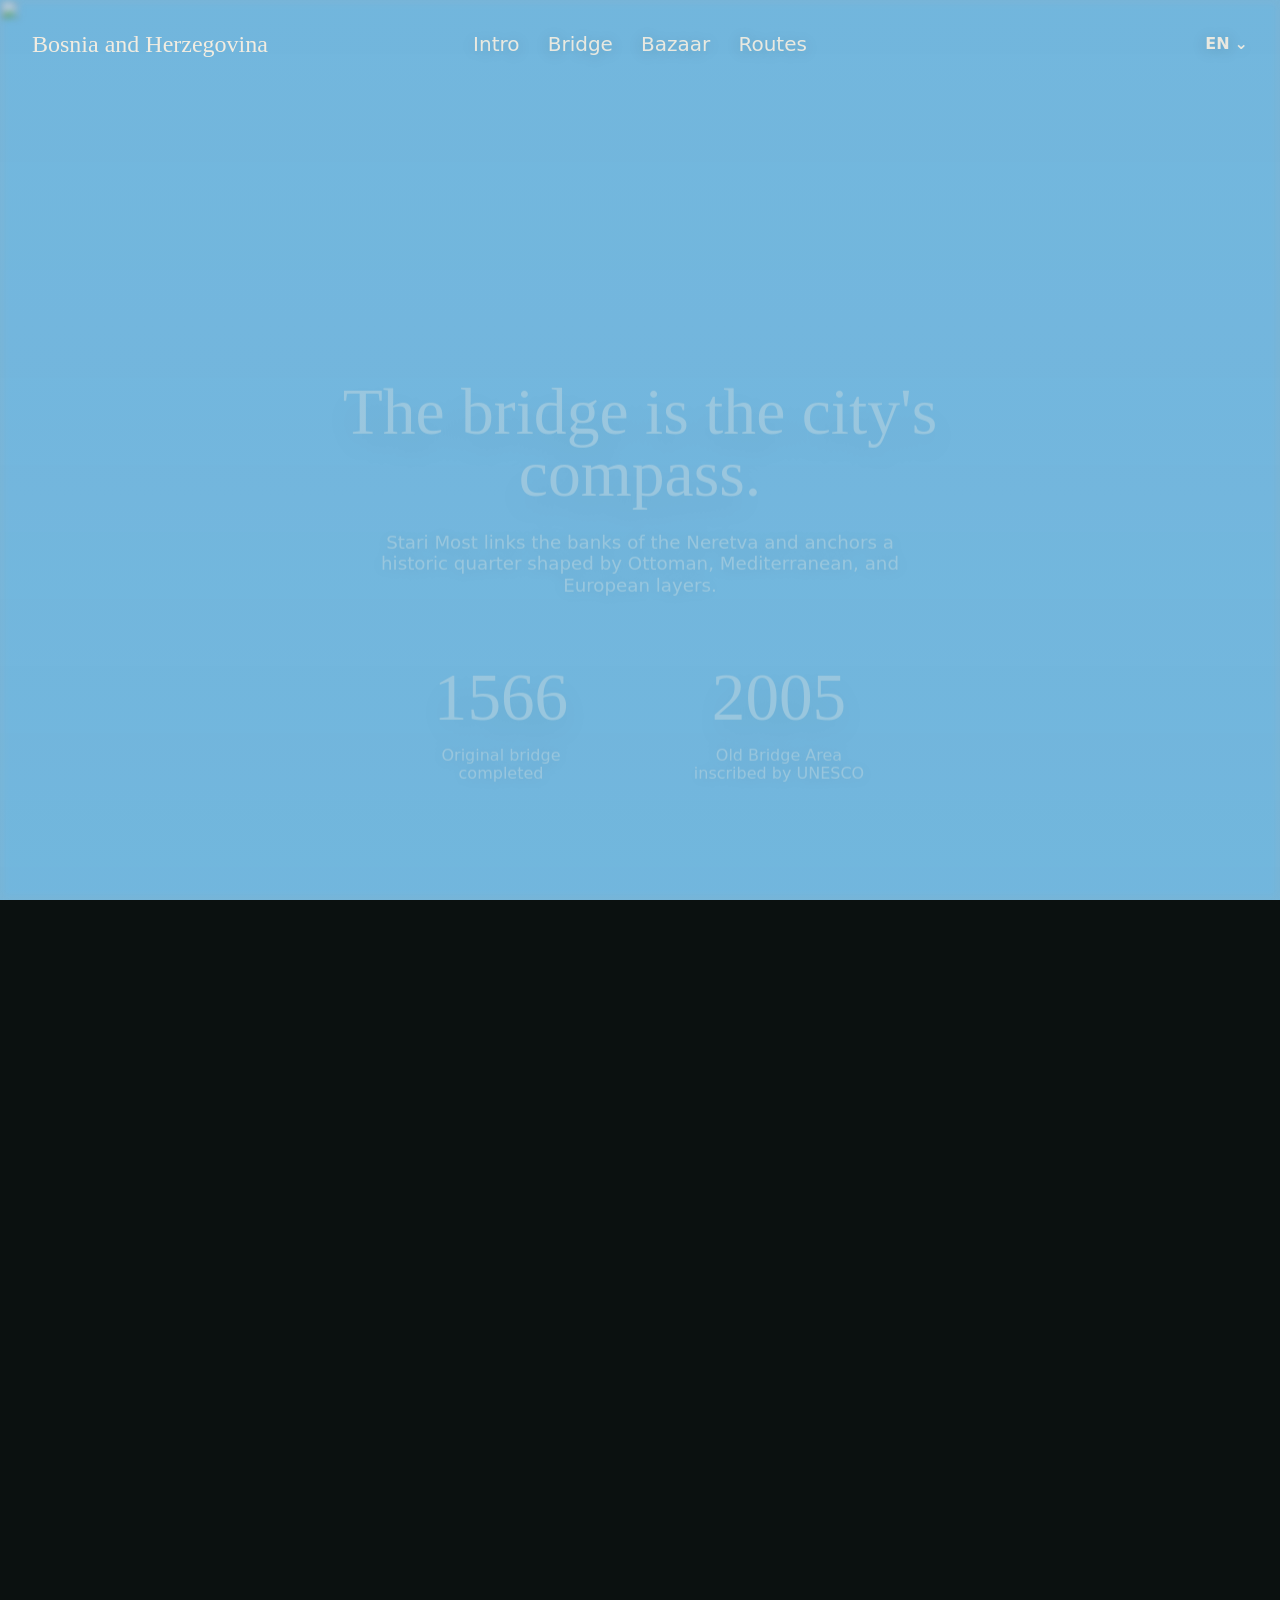
==== mostar/index.html @ b00c4135 "Add Mostar city cinematic scroll page Standalone vanilla page (index.html, styles.css, script.js) in" ====
<!DOCTYPE html>
<html lang="en">
<head>
  <meta charset="UTF-8" />
  <meta name="viewport" content="width=device-width, initial-scale=1.0" />
  <title>Mostar city</title>
  <meta name="description" content="A cinematic three-screen scroll story for Mostar city." />
  <link rel="icon" href="data:," />
  <link rel="stylesheet" href="styles.css" />
  <script src="script.js" defer></script>
</head>
<body>
  <main class="site-shell">
    <section class="cinema-scroll" id="cinema" aria-label="Mostar cinematic scroll story">
      <div class="stage">
        <div class="world">
          <img class="scene-img sky-img" src="https://motionsites.org/assets/prompt-media/ee40c389c0481c86a909.png" alt="" />

          <header class="site-header" aria-label="Primary navigation">
            <a class="site-logo" href="#cinema">Bosnia and Herzegovina</a>
            <nav class="site-nav" aria-label="Main menu">
              <a href="#cinema">Intro</a>
              <a href="#bridge">Bridge</a>
              <a href="#bazaar">Bazaar</a>
              <a href="#routes">Routes</a>
            </nav>
            <button class="language-switcher" type="button" aria-label="Change language">
              <span>EN</span>
              <span aria-hidden="true">⌄</span>
            </button>
          </header>

          <div class="back-stack">
            <img class="scene-img back-img back-four" src="https://motionsites.org/assets/prompt-media/b5ee731d6c1d435c0267.png" alt="" />

            <section class="sights-slider" aria-label="Mostar sights slider">
              <div class="sights-track">
                <article class="sight-card" tabindex="0" role="button" aria-label="Open Stari Most card">
                  <span class="sight-kicker">Old Bridge</span>
                  <img class="sight-pin" src="https://motionsites.org/assets/prompt-media/d1cfcf0685be2e1de9e1.png" alt="" />
                  <h3>Stari Most</h3>
                  <p>The stone arch over the Neretva and Mostar's main landmark.</p>
                </article>
                <article class="sight-card" tabindex="0" role="button" aria-label="Open Kujundziluk card">
                  <span class="sight-kicker">Bazaar Street</span>
                  <img class="sight-pin" src="https://motionsites.org/assets/prompt-media/03543f15ab323ac1597a.png" alt="" />
                  <h3>Kujundziluk</h3>
                  <p>Copper shops, souvenirs, and the old bazaar lane by the bridge.</p>
                </article>
                <article class="sight-card" tabindex="0" role="button" aria-label="Open Koski Mehmed Pasha Mosque card">
                  <span class="sight-kicker">Viewpoint</span>
                  <img class="sight-pin" src="https://motionsites.org/assets/prompt-media/107f150ddabe925a15d3.png" alt="" />
                  <h3>Koski Mehmed Pasha Mosque</h3>
                  <p>A classic minaret view back toward Stari Most and the river.</p>
                </article>
                <article class="sight-card" tabindex="0" role="button" aria-label="Open Kajtaz House card">
                  <span class="sight-kicker">Ottoman House</span>
                  <img class="sight-pin" src="https://motionsites.org/assets/prompt-media/d1cfcf0685be2e1de9e1.png" alt="" />
                  <h3>Kajtaz House</h3>
                  <p>A preserved residential house showing Mostar's Ottoman layers.</p>
                </article>
                <article class="sight-card" tabindex="0" role="button" aria-label="Open War Photo Exhibition card">
                  <span class="sight-kicker">Museum</span>
                  <img class="sight-pin" src="https://motionsites.org/assets/prompt-media/03543f15ab323ac1597a.png" alt="" />
                  <h3>War Photo Exhibition</h3>
                  <p>A compact, moving stop for context on the city's recent history.</p>
                </article>
              </div>
            </section>

            <img class="scene-img back-img back-bazaar" src="https://motionsites.org/assets/prompt-media/5b16d471b78820601ffb.png" alt="" />
          </div>

          <div class="sights-controls" aria-label="Slider controls">
            <button class="sight-nav sight-prev" type="button" aria-label="Previous sight">←</button>
            <button class="sight-nav sight-next" type="button" aria-label="Next sight">→</button>
          </div>

          <h1 class="hero-title">MOSTAR</h1>

          <img class="scene-img splitframe-img splitframe-left" src="https://motionsites.org/assets/prompt-media/05357f8b7c0b8994b686.png" alt="" />
          <img class="scene-img splitframe-img splitframe-right" src="https://motionsites.org/assets/prompt-media/b859e7c694aee8f86cfa.png" alt="" />
          <img class="scene-img bridge-img" src="https://motionsites.org/assets/prompt-media/9467466de651dd1691cb.png" alt="" />
          <img class="scene-img frame-two-img" src="https://motionsites.org/assets/prompt-media/1da38e873dbf652f7c7b.png" alt="" />

          <div class="shade"></div>
        </div>

        <section class="intro-copy" aria-label="Mostar overview">
          <p>A stone arch, emerald water, and a compact old city made for slow mornings, late light, and one unforgettable crossing.</p>
          <div class="hero-tags" aria-label="Mostar highlights">
            <span>Old Bridge</span>
            <span>Neretva River</span>
            <span>UNESCO old city</span>
          </div>
        </section>

        <section class="story-panel story-panel-bridge" aria-label="Old Bridge details">
          <h2>The bridge is the city's compass.</h2>
          <p>Stari Most links the banks of the Neretva and anchors a historic quarter shaped by Ottoman, Mediterranean, and European layers.</p>
          <dl class="facts">
            <div>
              <dt>1566</dt>
              <dd>Original bridge completed</dd>
            </div>
            <div>
              <dt>2005</dt>
              <dd>Old Bridge Area inscribed by UNESCO</dd>
            </div>
          </dl>
        </section>

        <section class="story-panel story-panel-bazaar" aria-label="Old town details">
          <h2>The bazaar keeps Mostar close.</h2>
          <p>Stone lanes, mosque courtyards, copper stalls, and riverside coffee stay within a short walk of Stari Most.</p>
          <button class="note-button" type="button">
            <span aria-hidden="true">↗</span>
            <span>Open old town notes</span>
          </button>
        </section>
      </div>
    </section>
  </main>
</body>
</html>
---- mostar/styles.css ----
@font-face {
  font-family: "Ogg Medium";
  src: url("https://motionsites.org/assets/prompt-media/137479d52b41772b10e7.woff2") format("woff2");
  font-weight: 500;
  font-style: normal;
  font-display: swap;
}

:root {
  --mx: 0; --my: 0;
  --back-opacity: 1; --back-x: 0px; --back-y: 0px; --back-scale: 0.76;
  --four-y: 10vh; --four-scale: 0.78;
  --bazaar-y: 20vh;
  --blur-px: 0px; --back-brightness: 1;
  --bazaar-blur-px: 0px; --bazaar-brightness: 1; --bazaar-saturation: 1;
  --shade-opacity: 1; --shade-z: 2;
  --shade-top-alpha: 0; --shade-mid-alpha: 0; --shade-bottom-alpha: 0;
  --blur-tint: 74, 181, 224;
  --title-y: 0px; --title-scale: 1; --title-opacity: 1;
  --bridge-x: -50%; --bridge-y: 0px; --bridge-bottom: 5vh;
  --bridge-width: 67.2vw; --bridge-scale: 1.02;
  --split-left-x: -50%;  --split-left-y: 0px;  --split-left-scale: 1;
  --split-right-x: -50%; --split-right-y: 0px; --split-right-scale: 1;
  --frame2-opacity: 0; --frame2-x: -50%; --frame2-y: -50%; --frame2-scale: 1.06;
  --intro-copy-y: 0px; --intro-copy-opacity: 1;
  --panel2-opacity: 0; --panel2-y: calc(-50% + 58px);
  --panel3-opacity: 0; --panel3-y: calc(-50% + 58px);
  --sights-opacity: 0; --sights-controls-opacity: 0; --sights-y: 0px;
  --sights-enter-x: 420vw; --sights-visibility: hidden;
  --sights-shift: 0px; --sights-scale: 1;
  --sights-top: clamp(112px, 19vh, 220px);
  --sights-screen-top: clamp(112px, 19vh, 220px);
  --ink: #111411; --paper: #fdf1e1; --shadow: rgba(0, 0, 0, 0.32);
  font-family: Inter, Satoshi, system-ui, -apple-system, BlinkMacSystemFont, "Segoe UI", sans-serif;
  color: var(--paper);
  background: #0b1110;
  letter-spacing: 0;
}

* { box-sizing: border-box; }
html { min-height: 100%; scroll-behavior: smooth; background: #0b1110; }
body { min-height: 100%; margin: 0; overflow-x: clip; background: #0b1110; }
button { border: 0; font: inherit; }
.site-shell { min-height: 100vh; }

/* Scroll rig */
.cinema-scroll { position: relative; height: calc(100vh + 3700px); }
.stage {
  position: sticky; top: 0; height: 100vh; min-height: 620px;
  overflow: hidden; isolation: isolate; background: #7fb4d4;
}
.world, .back-stack, .sky-img, .shade, .scene-img, .site-header,
.sights-slider, .sights-controls, .hero-title, .intro-copy, .story-panel {
  position: absolute;
}
.world { inset: 0; overflow: hidden; background: #79b7dd; }

/* Header */
.site-header {
  top: 0; left: 0; right: 0; z-index: 10;
  display: grid;
  grid-template-columns: minmax(260px, 1fr) auto minmax(260px, 1fr);
  align-items: center; gap: 32px; padding: 32px;
  color: rgba(253, 241, 225, 0.86);
  pointer-events: auto;
}
.site-logo {
  justify-self: start;
  font-family: "Ogg Medium", serif; font-size: 24px; line-height: 1; font-weight: 500;
  color: rgba(253, 241, 225, 0.92); text-decoration: none; white-space: nowrap;
}
.site-nav { display: flex; justify-content: center; align-items: center; gap: clamp(24px, 2.2vw, 44px); }
.site-nav a, .language-switcher {
  color: rgba(253, 241, 225, 0.86); font-weight: 700; line-height: 1;
  text-shadow: 0 2px 16px rgba(0, 0, 0, 0.2);
}
.site-nav a { font-size: 20px; font-weight: 400; text-decoration: none; }
.language-switcher {
  justify-self: end; display: inline-flex; align-items: center; justify-content: center;
  gap: 5px; padding: 0; background: transparent; font-size: 16px; cursor: pointer;
}
.language-switcher span { display: inline-flex; line-height: 1; }

/* Scene images */
.scene-img {
  display: block; user-select: none; -webkit-user-drag: none;
  will-change: transform, opacity, filter; pointer-events: none;
}
.sky-img {
  inset: 0; z-index: 0; width: 100%; height: 100%; object-fit: cover; transform: none;
  filter: blur(var(--blur-px)) brightness(var(--back-brightness));
}

.back-stack {
  z-index: 1; top: 0; bottom: 0; left: -3vw; right: -3vw;
  opacity: var(--back-opacity);
  transform: translate3d(var(--back-x), var(--back-y), 0) scale(var(--back-scale));
  transform-origin: 50% 100%;
  will-change: transform, filter, opacity;
}
.back-img {
  inset: 0; width: 100%; height: 100%; object-fit: cover;
  filter: blur(var(--blur-px)) brightness(var(--back-brightness));
}
.back-bazaar, .back-four {
  top: auto; bottom: 0; left: 48%; right: auto; width: 112%; height: auto; object-fit: contain;
}
.back-bazaar {
  z-index: 3; opacity: 1;
  filter: blur(var(--bazaar-blur-px)) brightness(var(--bazaar-brightness)) saturate(var(--bazaar-saturation));
  transform: translate3d(-50%, var(--bazaar-y), 0) scale(0.86);
}
.back-four {
  z-index: 1; opacity: 0.72; mix-blend-mode: screen;
  transform: translate3d(-50%, calc(var(--four-y) - 110px), 0) scale(var(--four-scale));
}

/* Sights slider */
.sights-slider {
  z-index: 2; left: 0; right: 0; top: var(--sights-top); padding: 0;
  opacity: 1;
  visibility: var(--sights-visibility);
  transform: translate3d(var(--sights-enter-x), var(--sights-y), 0) scale(var(--sights-scale));
  transform-origin: 0 0; pointer-events: auto; will-change: transform;
}
.sights-track {
  display: flex; gap: clamp(16px, 1.15vw, 24px); align-items: stretch;
  transform: translate3d(calc(var(--sights-shift) - 18vw), 0, 0);
  transition: transform 640ms cubic-bezier(0.22, 1, 0.36, 1);
  will-change: transform;
}
.sights-track.is-jumping { transition: none; }

.sight-card {
  position: relative; flex: 0 0 clamp(360px, 19.4vw, 430px); height: 220px; padding: 24px;
  overflow: hidden; border: 1px solid rgba(253, 241, 225, 0.42); border-radius: 24px;
  color: #000; background: #fdf1e1; box-shadow: 0 18px 52px rgba(2, 47, 64, 0.12);
  backdrop-filter: none; cursor: pointer; pointer-events: auto; user-select: none;
}
.sight-card::before, .sight-card::after { content: none; }
.sight-card .sight-kicker, .sight-card h3, .sight-card p { text-shadow: none; position: relative; z-index: 1; }
.sight-card:focus-visible, .sight-card.is-active { outline: none; }
.sight-kicker {
  display: block; margin-bottom: 56px; color: #000; font-size: 12px; font-weight: 500;
  line-height: 1.05; text-transform: uppercase;
}
.sight-pin {
  position: absolute; top: 24px; right: 24px; width: 67.2px; height: 67.2px; pointer-events: none;
}
.sight-card h3 {
  position: absolute; left: 24px; right: 24px;
  bottom: calc(24px + (16px * 1.16 * 2) + 12px); max-width: calc(100% - 76px);
  margin: 0; color: #000; font-size: 24px; font-weight: 800; line-height: 0.95;
  overflow: hidden; text-overflow: ellipsis; white-space: nowrap;
}
.sight-card p {
  position: absolute; left: 24px; right: 24px; bottom: 24px; max-width: 100%;
  margin: 12px 0 0; color: #000; font-size: 16px; font-weight: 400; line-height: 1.16;
  display: -webkit-box; max-height: calc(2em * 1.16); overflow: hidden;
  -webkit-box-orient: vertical; -webkit-line-clamp: 2;
}

.sights-controls {
  z-index: 5; left: 48px; right: auto;
  top: calc(var(--sights-screen-top) + 220px + 16px);
  display: flex; justify-content: flex-start; gap: 14px;
  opacity: var(--sights-controls-opacity);
  transform: translate3d(0, var(--sights-y), 0);
  pointer-events: none; will-change: transform, opacity;
}
.sights-controls.is-ready { pointer-events: auto; }
.sight-nav {
  width: 54px; height: 54px; display: inline-flex; align-items: center; justify-content: center;
  border-radius: 999px; color: #111411; background: rgba(253, 241, 225, 0.94);
  box-shadow: 0 18px 36px rgba(0, 0, 0, 0.2); cursor: pointer;
}

/* Title */
.hero-title {
  z-index: 3; left: 50%; top: clamp(122px, 19vh, 205px); width: min(94vw, 1780px); margin: 0;
  color: #fdf1e1; font-family: "Ogg Medium", serif; font-size: 14rem; font-weight: 500;
  line-height: 0.78; text-align: center; text-shadow: none;
  transform: translate3d(-50%, var(--title-y), 0) scale(var(--title-scale));
  opacity: var(--title-opacity); will-change: transform, opacity;
}

/* Foreground layers */
.bridge-img {
  z-index: 4; left: 50%; bottom: var(--bridge-bottom);
  width: min(var(--bridge-width), 2140px); height: auto;
  transform: translate3d(var(--bridge-x), var(--bridge-y), 0) scale(var(--bridge-scale));
  transform-origin: 50% 48%;
}
.splitframe-img {
  z-index: 6; left: 50%; bottom: -2vh; width: min(118vw, 2240px); height: auto; pointer-events: none;
}
.splitframe-left {
  transform: translate3d(var(--split-left-x), var(--split-left-y), 0) scale(var(--split-left-scale));
  transform-origin: 21% 52%;
}
.splitframe-right {
  transform: translate3d(var(--split-right-x), var(--split-right-y), 0) scale(var(--split-right-scale));
  transform-origin: 79% 52%;
}
.frame-two-img {
  z-index: 5; filter: none !important; backdrop-filter: none;
  left: 50%; top: 50%; width: min(122vw, 2160px); height: auto;
  opacity: var(--frame2-opacity);
  transform: translate3d(var(--frame2-x), var(--frame2-y), 0) scale(var(--frame2-scale));
  transform-origin: 50% 48%;
}

.shade {
  inset: 0; z-index: var(--shade-z); pointer-events: none; opacity: var(--shade-opacity);
  background: linear-gradient(180deg,
    rgba(var(--blur-tint), var(--shade-top-alpha)) 0%,
    rgba(var(--blur-tint), var(--shade-mid-alpha)) 48%,
    rgba(var(--blur-tint), var(--shade-bottom-alpha)) 100%);
}

/* Intro copy */
.intro-copy {
  z-index: 9; left: 50%; bottom: clamp(56px, 28vh, 400px);
  width: min(560px, calc(100vw - 40px)); text-align: center;
  transform: translate3d(-50%, var(--intro-copy-y), 0);
  opacity: var(--intro-copy-opacity); will-change: transform, opacity;
}
.intro-copy p {
  margin: 0 auto; max-width: 560px; color: #fdf1e1; font-size: 1.18rem; font-weight: 500;
  line-height: 1.18; text-shadow: 0 2px 18px rgba(0, 0, 0, 0.42);
}
.hero-tags { display: flex; flex-wrap: wrap; justify-content: center; gap: 10px; margin-top: 26px; }
.hero-tags span {
  min-height: 42px; display: inline-flex; align-items: center; justify-content: center;
  padding: 0 25px; color: var(--ink); border-radius: 999px; background: #fdf1e1;
  font-size: 0.98rem; font-weight: 500; box-shadow: 0 12px 30px rgba(0, 0, 0, 0.18);
}

/* Story panels */
.story-panel {
  z-index: 10; left: 50%; top: 45%; width: min(760px, calc(100vw - 42px)); text-align: center;
  pointer-events: none; transform: translate3d(-50%, -50%, 0); will-change: transform, opacity;
}
.story-panel h2 {
  margin: 0; color: #fdf1e1; font-family: "Ogg Medium", serif; font-size: 4.75rem;
  font-weight: 500; line-height: 0.95; text-shadow: 0 16px 38px var(--shadow);
}
.story-panel p {
  width: min(520px, 100%); margin: 26px auto 0; color: #fdf1e1; font-size: 1.14rem;
  font-weight: 500; line-height: 1.18; text-shadow: 0 2px 18px rgba(0, 0, 0, 0.42);
}
.story-panel-bridge {
  top: 60%; opacity: var(--panel2-opacity); transform: translate3d(-50%, var(--panel2-y), 0);
}
.story-panel-bazaar {
  top: 29%; opacity: var(--panel3-opacity); transform: translate3d(-50%, var(--panel3-y), 0);
}
.facts {
  display: grid; grid-template-columns: repeat(2, minmax(0, 1fr)); gap: 86px;
  width: min(470px, 100%); margin: 72px auto 0;
}
.facts dt {
  color: #fdf1e1; font-family: "Ogg Medium", serif; font-size: 4.2rem; font-weight: 500;
  line-height: 0.9; text-shadow: 0 14px 34px var(--shadow);
}
.facts dd {
  margin: 18px 0 0; color: #fdf1e1; font-size: 1rem; font-weight: 500; line-height: 1.14;
  text-shadow: 0 2px 18px rgba(0, 0, 0, 0.42);
}
.note-button {
  min-height: 50px; margin-top: 28px; display: inline-flex; align-items: center;
  justify-content: center; gap: 12px; padding: 0 28px; border-radius: 999px;
  color: var(--ink); background: #fdf1e1; box-shadow: 0 16px 34px rgba(0, 0, 0, 0.18);
  pointer-events: auto; cursor: pointer;
}
.note-button span:first-child { font-size: 1.25rem; line-height: 1; }

@media (max-width: 1500px) {
  .hero-title { font-size: 11rem; }
  .story-panel h2 { font-size: 4.1rem; }
}

@media (max-width: 1100px) {
  .hero-title { top: 15vh; font-size: 7.5rem; }
  .bridge-img { width: 138vw; }
  .frame-two-img { width: 132vw; }
  .story-panel h2 { font-size: 3.2rem; }
  .facts { gap: 34px; margin-top: 44px; }
  .facts dt { font-size: 3.2rem; }
  .sight-card { flex-basis: clamp(320px, 40vw, 390px); min-height: 178px; }
}

@media (max-width: 640px) {
  .stage { min-height: 640px; }
  .site-header { grid-template-columns: 1fr auto; gap: 18px; padding: 24px; }
  .site-nav { grid-column: 1 / -1; grid-row: 2; justify-content: flex-start;
              gap: 18px; overflow-x: auto; scrollbar-width: none; }
  .site-nav::-webkit-scrollbar { display: none; }
  .hero-title { top: 16vh; font-size: 4.5rem; }
  .bridge-img { bottom: 2vh; width: 190vw; }
  .frame-two-img { width: 176vw; }
  .intro-copy { bottom: 42px; }
  .intro-copy p, .story-panel p { font-size: 1rem; }
  .hero-tags { gap: 8px; }
  .hero-tags span { min-height: 38px; padding: 0 16px; font-size: 0.88rem; }
  .story-panel { top: 42%; }
  .story-panel-bazaar { top: 26%; }
  .story-panel h2 { font-size: 2.45rem; }
  .facts { gap: 18px; margin-top: 34px; }
  .facts dt { font-size: 2.5rem; }
  .sights-slider { padding: 0; }
  .sights-track { gap: 12px; transform: translate3d(calc(var(--sights-shift) - 18vw), 0, 0); }
  .sight-card { flex-basis: min(82vw, 330px); height: 220px; padding: 24px; border-radius: 24px; }
  .sights-controls { top: calc(var(--sights-screen-top) + 236px); }
  .sight-card h3 { max-width: 78%; }
  .sight-card p { max-width: 100%; margin-top: 10px; }
  .sight-kicker { margin-bottom: 56px; }
  .sight-pin { top: 24px; right: 24px; width: 57.6px; height: 57.6px; }
}

@media (prefers-reduced-motion: reduce) {
  html { scroll-behavior: auto; }
  .scene-img, .back-stack, .hero-title, .intro-copy,
  .story-panel, .sights-track, .sights-slider { transition: none; }
}
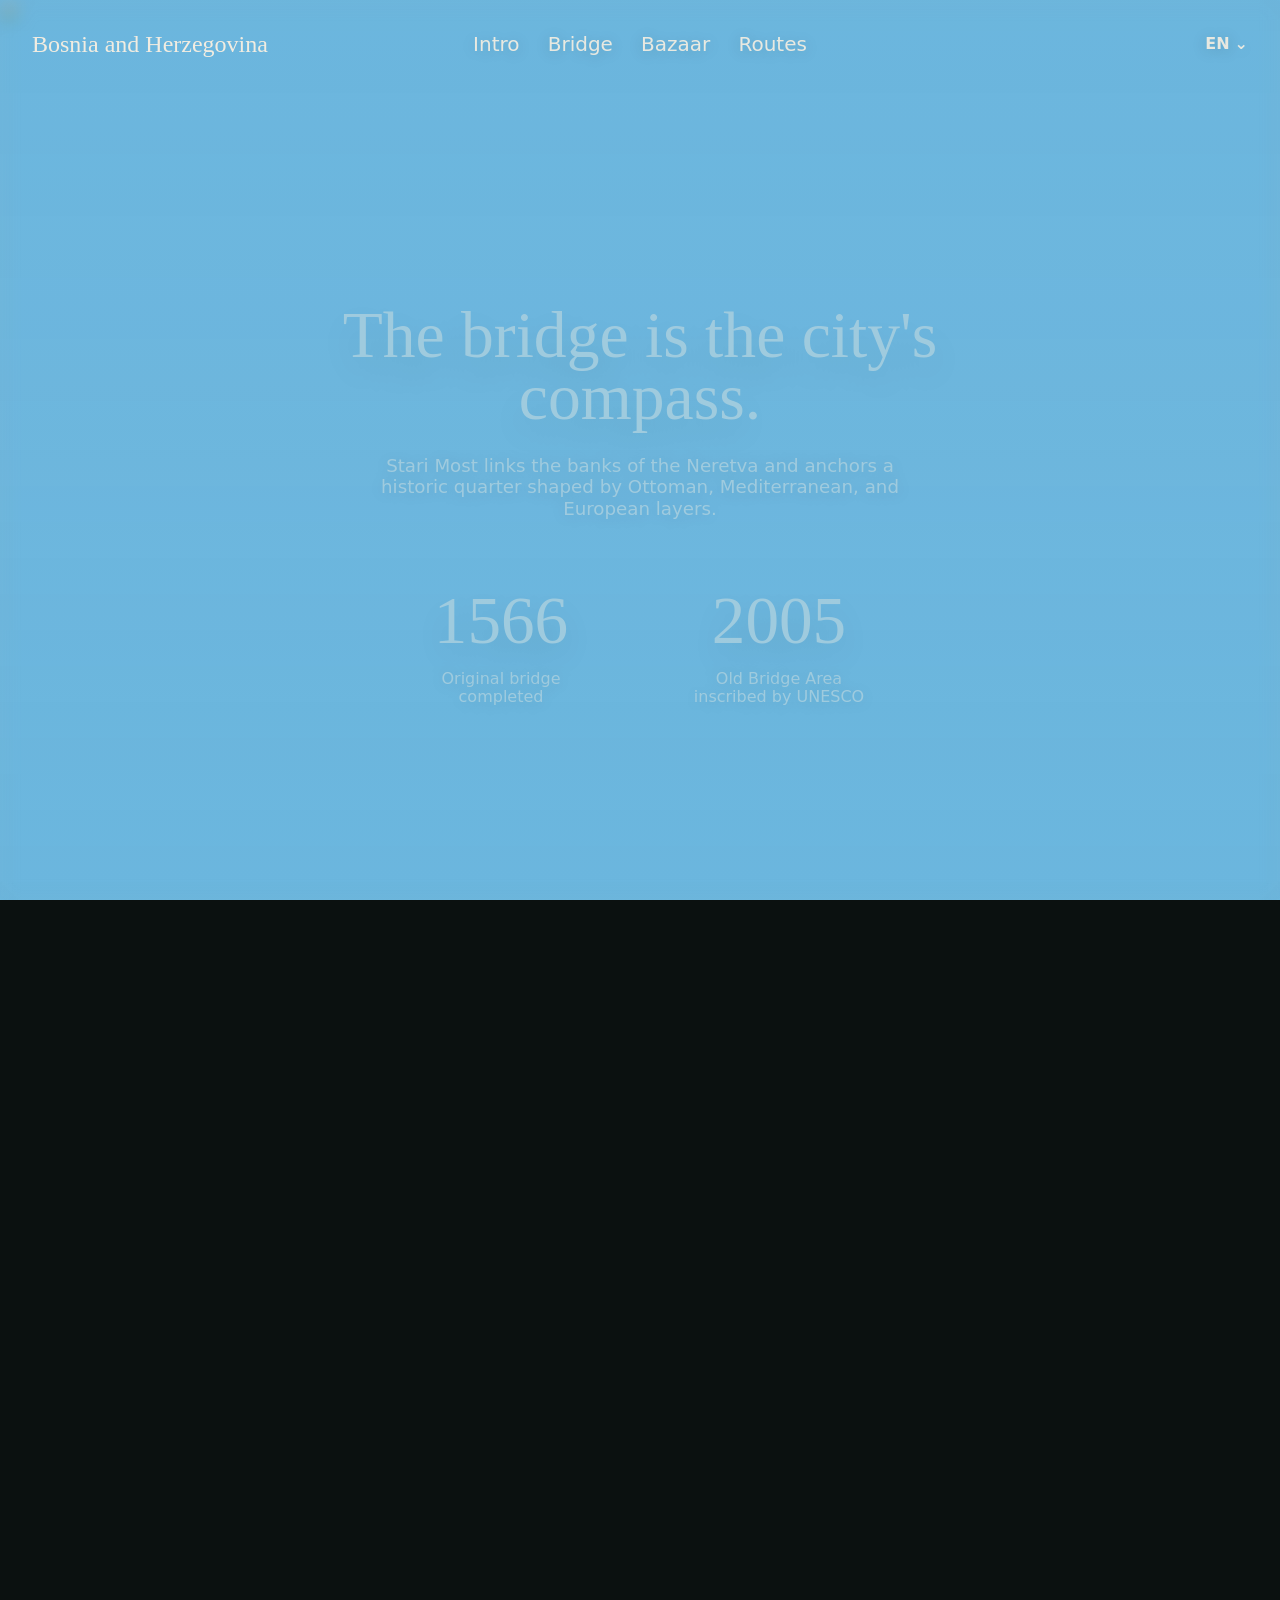
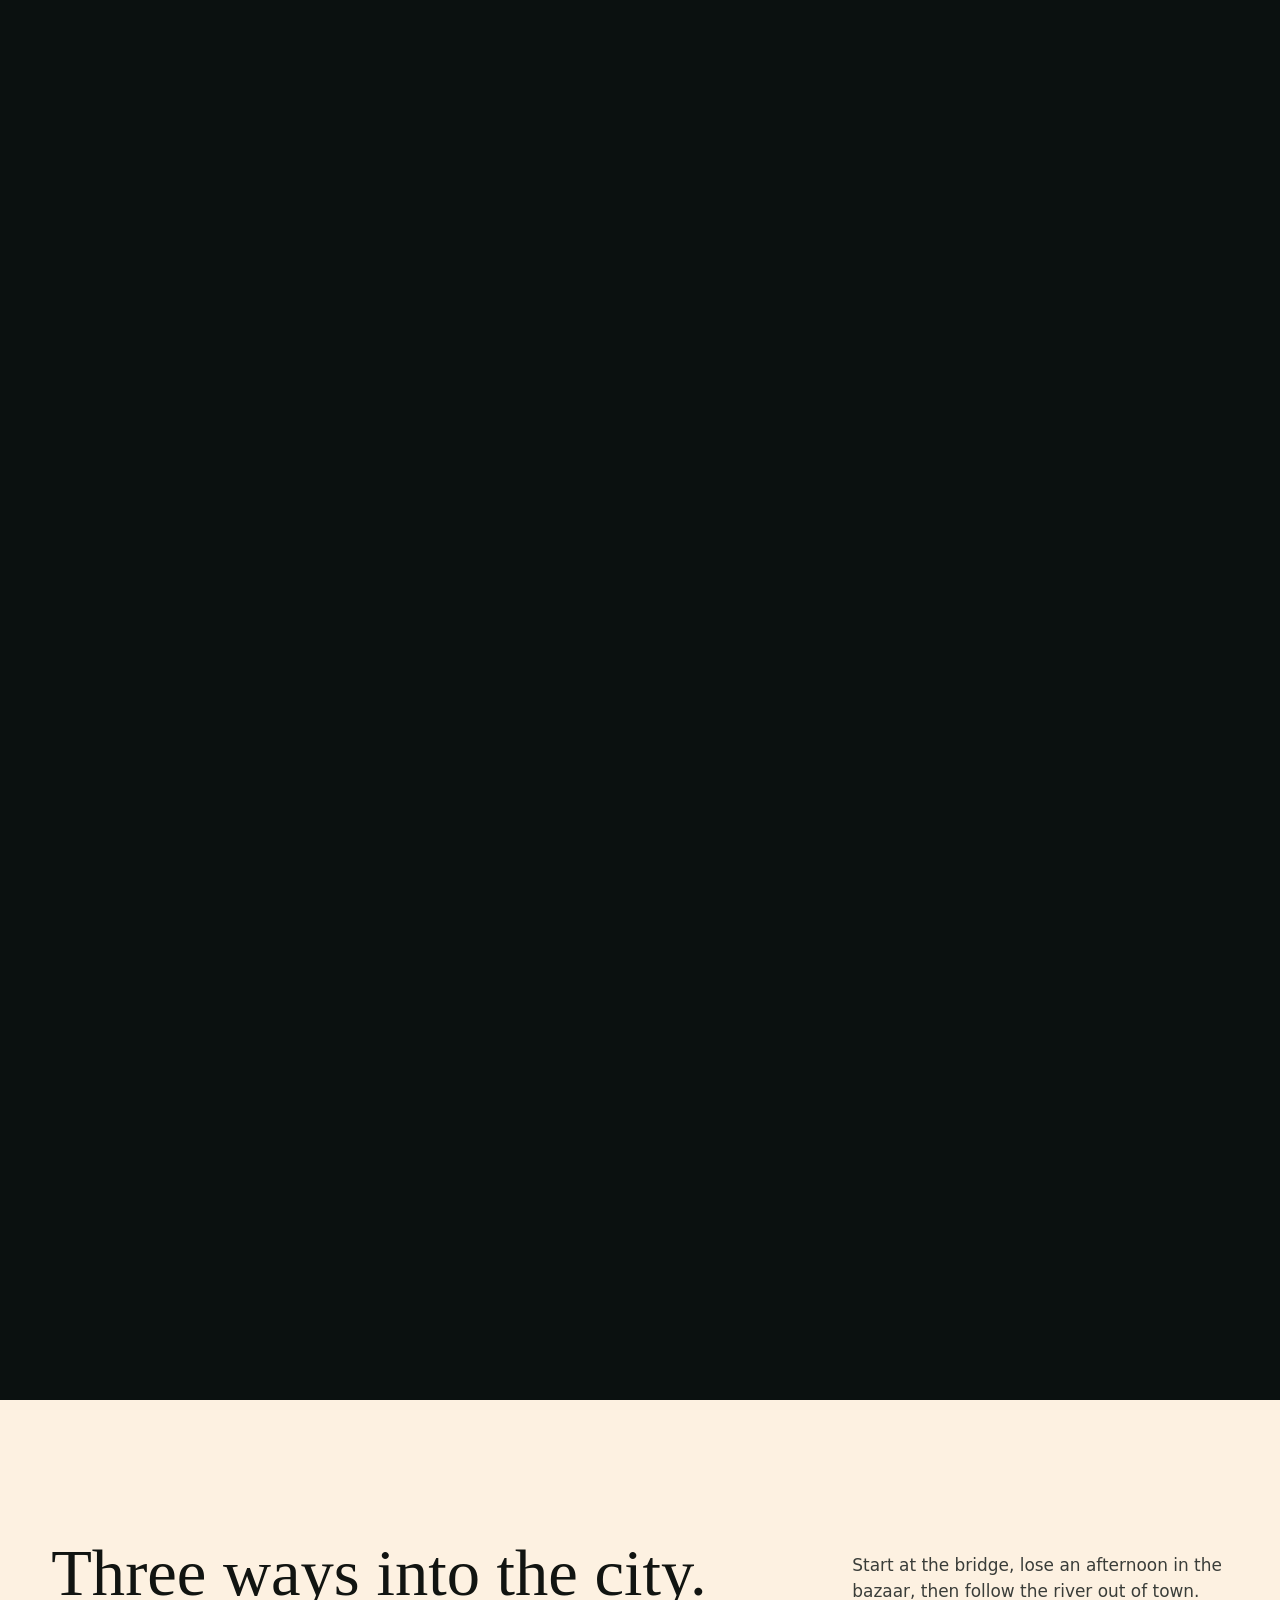
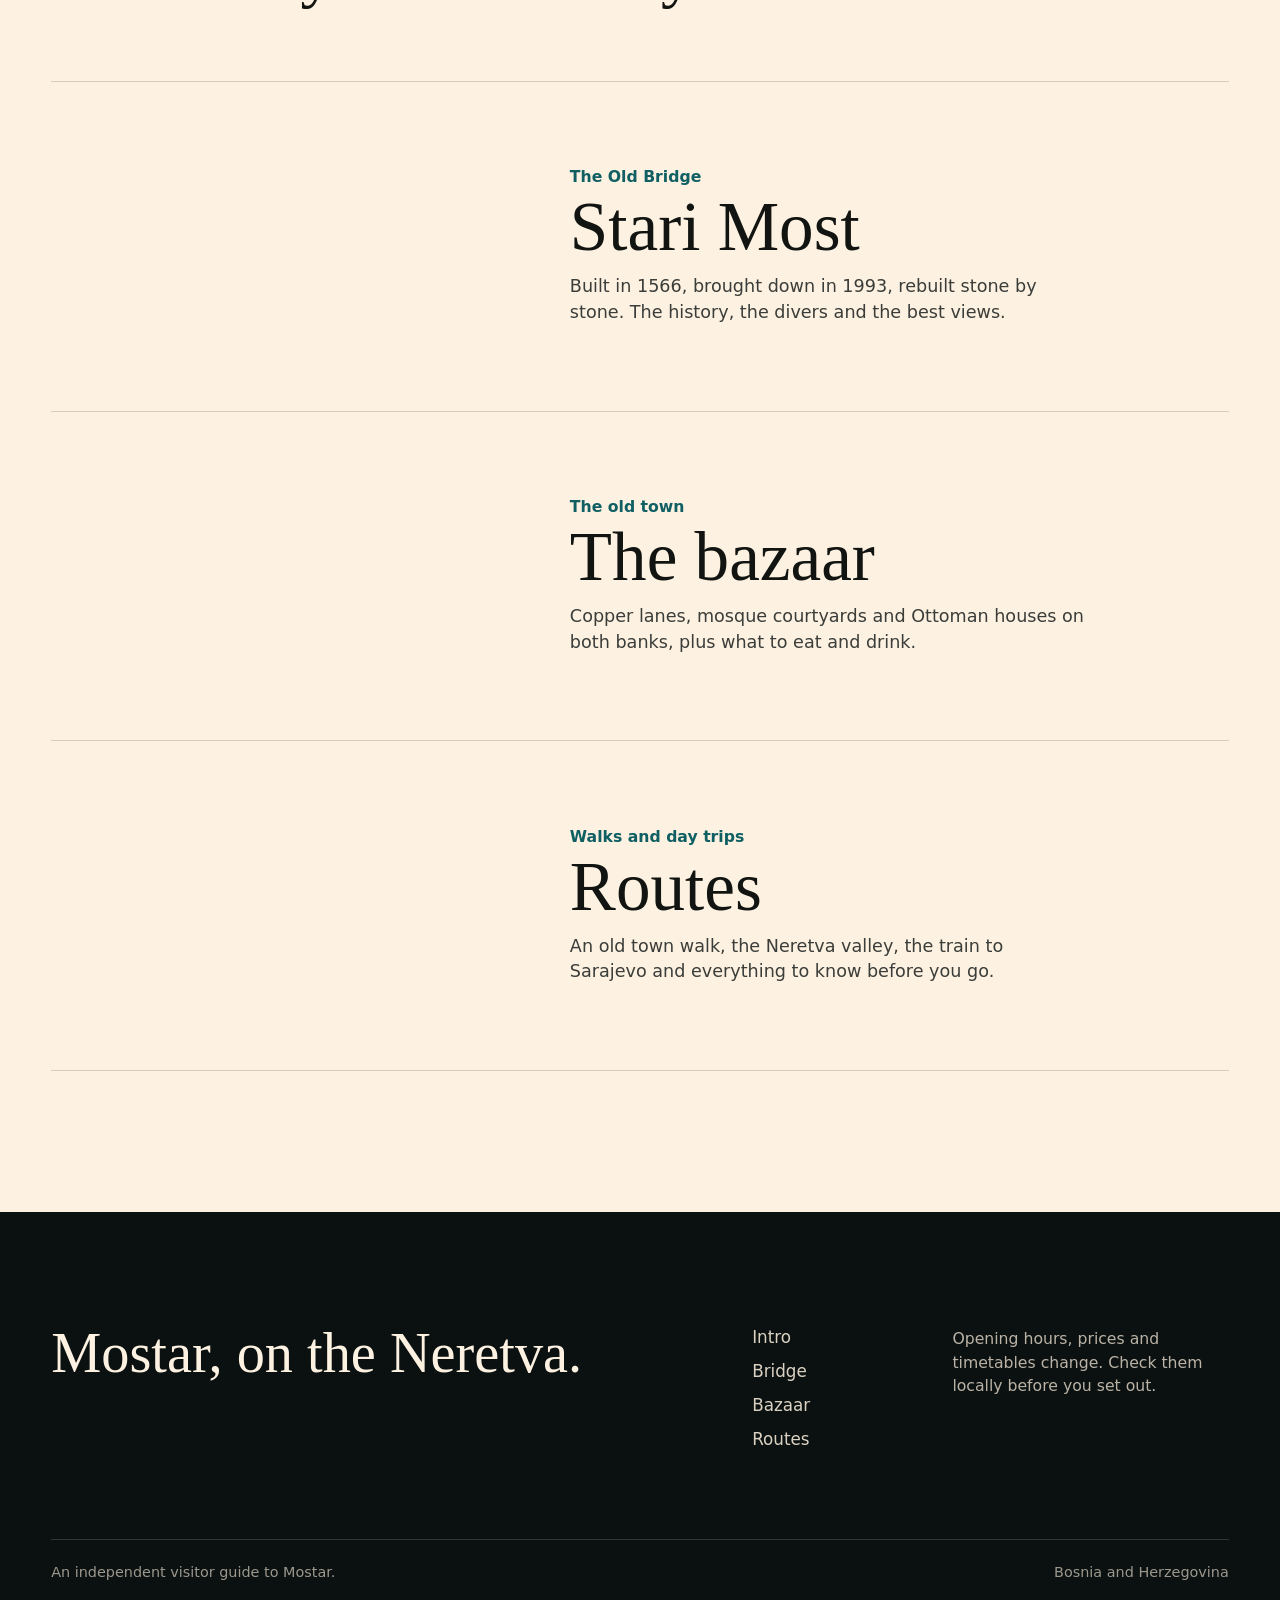
==== commit 88c3df8f: "Turn the Mostar landing page into a four-page guide Adds Bridge, Bazaar and Routes pages that share " ====
--- a/mostar/index.html
+++ b/mostar/index.html
@@ -7,7 +7,9 @@
   <meta name="description" content="A cinematic three-screen scroll story for Mostar city." />
   <link rel="icon" href="data:," />
   <link rel="stylesheet" href="styles.css" />
+  <link rel="stylesheet" href="site.css" />
   <script src="script.js" defer></script>
+  <script src="site.js" defer></script>
 </head>
 <body>
   <main class="site-shell">
@@ -20,14 +22,18 @@
             <a class="site-logo" href="#cinema">Bosnia and Herzegovina</a>
             <nav class="site-nav" aria-label="Main menu">
               <a href="#cinema">Intro</a>
-              <a href="#bridge">Bridge</a>
-              <a href="#bazaar">Bazaar</a>
-              <a href="#routes">Routes</a>
+              <a href="bridge.html">Bridge</a>
+              <a href="bazaar.html">Bazaar</a>
+              <a href="routes.html">Routes</a>
             </nav>
-            <button class="language-switcher" type="button" aria-label="Change language">
+            <button class="language-switcher" type="button" aria-label="Change language" aria-expanded="false" aria-controls="lang-menu">
               <span>EN</span>
               <span aria-hidden="true">⌄</span>
             </button>
+            <div class="lang-menu" id="lang-menu" hidden>
+              <p class="lang-current"><span>English</span><span aria-hidden="true">✓</span></p>
+              <p class="lang-note">This guide is only available in English for now.</p>
+            </div>
           </header>
 
           <div class="back-stack">
@@ -35,31 +41,31 @@
 
             <section class="sights-slider" aria-label="Mostar sights slider">
               <div class="sights-track">
-                <article class="sight-card" tabindex="0" role="button" aria-label="Open Stari Most card">
+                <article class="sight-card" tabindex="0" role="button" aria-label="Open Stari Most card" data-href="bridge.html">
                   <span class="sight-kicker">Old Bridge</span>
                   <img class="sight-pin" src="https://motionsites.org/assets/prompt-media/d1cfcf0685be2e1de9e1.png" alt="" />
                   <h3>Stari Most</h3>
                   <p>The stone arch over the Neretva and Mostar's main landmark.</p>
                 </article>
-                <article class="sight-card" tabindex="0" role="button" aria-label="Open Kujundziluk card">
+                <article class="sight-card" tabindex="0" role="button" aria-label="Open Kujundziluk card" data-href="bazaar.html#kujundziluk">
                   <span class="sight-kicker">Bazaar Street</span>
                   <img class="sight-pin" src="https://motionsites.org/assets/prompt-media/03543f15ab323ac1597a.png" alt="" />
                   <h3>Kujundziluk</h3>
                   <p>Copper shops, souvenirs, and the old bazaar lane by the bridge.</p>
                 </article>
-                <article class="sight-card" tabindex="0" role="button" aria-label="Open Koski Mehmed Pasha Mosque card">
+                <article class="sight-card" tabindex="0" role="button" aria-label="Open Koski Mehmed Pasha Mosque card" data-href="bazaar.html#koski">
                   <span class="sight-kicker">Viewpoint</span>
                   <img class="sight-pin" src="https://motionsites.org/assets/prompt-media/107f150ddabe925a15d3.png" alt="" />
                   <h3>Koski Mehmed Pasha Mosque</h3>
                   <p>A classic minaret view back toward Stari Most and the river.</p>
                 </article>
-                <article class="sight-card" tabindex="0" role="button" aria-label="Open Kajtaz House card">
+                <article class="sight-card" tabindex="0" role="button" aria-label="Open Kajtaz House card" data-href="bazaar.html#kajtaz">
                   <span class="sight-kicker">Ottoman House</span>
                   <img class="sight-pin" src="https://motionsites.org/assets/prompt-media/d1cfcf0685be2e1de9e1.png" alt="" />
                   <h3>Kajtaz House</h3>
                   <p>A preserved residential house showing Mostar's Ottoman layers.</p>
                 </article>
-                <article class="sight-card" tabindex="0" role="button" aria-label="Open War Photo Exhibition card">
+                <article class="sight-card" tabindex="0" role="button" aria-label="Open War Photo Exhibition card" data-href="bazaar.html#war-photo">
                   <span class="sight-kicker">Museum</span>
                   <img class="sight-pin" src="https://motionsites.org/assets/prompt-media/03543f15ab323ac1597a.png" alt="" />
                   <h3>War Photo Exhibition</h3>
@@ -113,13 +119,73 @@
         <section class="story-panel story-panel-bazaar" aria-label="Old town details">
           <h2>The bazaar keeps Mostar close.</h2>
           <p>Stone lanes, mosque courtyards, copper stalls, and riverside coffee stay within a short walk of Stari Most.</p>
-          <button class="note-button" type="button">
+          <a class="note-button" href="bazaar.html#notes">
             <span aria-hidden="true">↗</span>
             <span>Open old town notes</span>
-          </button>
+          </a>
         </section>
       </div>
     </section>
+
+    <section class="home-next" aria-labelledby="home-next-title">
+      <div class="wrap">
+        <div class="section-head">
+          <h2 class="section-title" id="home-next-title">Three ways into the city.</h2>
+          <p>Start at the bridge, lose an afternoon in the bazaar, then follow the river out of town.</p>
+        </div>
+        <ul class="paths">
+          <li>
+            <a class="path-row" href="bridge.html">
+              <span class="path-media"><img class="pm-bridge" src="https://motionsites.org/assets/prompt-media/9467466de651dd1691cb.png" alt="" /></span>
+              <span class="path-text">
+                <span class="path-kicker">The Old Bridge</span>
+                <span class="path-title">Stari Most</span>
+                <span class="path-line">Built in 1566, brought down in 1993, rebuilt stone by stone. The history, the divers and the best views.</span>
+              </span>
+            </a>
+          </li>
+          <li>
+            <a class="path-row" href="bazaar.html">
+              <span class="path-media"><img src="https://motionsites.org/assets/prompt-media/5b16d471b78820601ffb.png" alt="" /></span>
+              <span class="path-text">
+                <span class="path-kicker">The old town</span>
+                <span class="path-title">The bazaar</span>
+                <span class="path-line">Copper lanes, mosque courtyards and Ottoman houses on both banks, plus what to eat and drink.</span>
+              </span>
+            </a>
+          </li>
+          <li>
+            <a class="path-row" href="routes.html">
+              <span class="path-media"><img src="https://motionsites.org/assets/prompt-media/b5ee731d6c1d435c0267.png" alt="" /></span>
+              <span class="path-text">
+                <span class="path-kicker">Walks and day trips</span>
+                <span class="path-title">Routes</span>
+                <span class="path-line">An old town walk, the Neretva valley, the train to Sarajevo and everything to know before you go.</span>
+              </span>
+            </a>
+          </li>
+        </ul>
+      </div>
+    </section>
   </main>
+
+  <footer class="site-footer">
+    <div class="wrap">
+      <div class="footer-grid">
+        <p class="footer-title">Mostar, on the Neretva.</p>
+        <nav class="footer-nav" aria-label="Footer">
+          <a href="index.html">Intro</a>
+          <a href="bridge.html">Bridge</a>
+          <a href="bazaar.html">Bazaar</a>
+          <a href="routes.html">Routes</a>
+        </nav>
+        <p class="footer-note">Opening hours, prices and timetables change. Check them locally before you set out.</p>
+      </div>
+      <div class="footer-base">
+        <p>An independent visitor guide to Mostar.</p>
+        <p>Bosnia and Herzegovina</p>
+      </div>
+    </div>
+  </footer>
 </body>
 </html>
--- a/mostar/styles.css
+++ b/mostar/styles.css
@@ -271,7 +271,7 @@
   min-height: 50px; margin-top: 28px; display: inline-flex; align-items: center;
   justify-content: center; gap: 12px; padding: 0 28px; border-radius: 999px;
   color: var(--ink); background: #fdf1e1; box-shadow: 0 16px 34px rgba(0, 0, 0, 0.18);
-  pointer-events: auto; cursor: pointer;
+  pointer-events: auto; cursor: pointer; text-decoration: none;
 }
 .note-button span:first-child { font-size: 1.25rem; line-height: 1; }
 
--- a/mostar/site.css
+++ b/mostar/site.css
@@ -0,0 +1,409 @@
+/* Shared styles for every page of the Mostar guide.
+   The home page's cinematic stage lives in styles.css; this file adds the
+   inner pages, the footer, the language menu and the home page epilogue. */
+
+@font-face {
+  font-family: "Ogg Medium";
+  src: url("https://motionsites.org/assets/prompt-media/137479d52b41772b10e7.woff2") format("woff2");
+  font-weight: 500;
+  font-style: normal;
+  font-display: swap;
+}
+
+:root {
+  --ink: #111411;
+  --ink-soft: #3a3d39;
+  --paper: #fdf1e1;
+  --stone: #efe1c9;
+  --river: #0d3236;
+  --teal: #0f5f63;
+  --rule: rgba(17, 20, 17, 0.16);
+  --display: "Ogg Medium", Georgia, serif;
+  --gutter: clamp(20px, 4vw, 64px);
+}
+
+.page {
+  margin: 0;
+  min-height: 100%;
+  overflow-x: clip;
+  color: var(--ink);
+  background: var(--paper);
+  font-family: Inter, Satoshi, system-ui, -apple-system, BlinkMacSystemFont, "Segoe UI", sans-serif;
+  letter-spacing: 0;
+}
+.page *, .home-next *, .site-footer * { box-sizing: border-box; }
+
+a:focus-visible, button:focus-visible, [role="link"]:focus-visible {
+  outline: 2px solid currentColor;
+  outline-offset: 4px;
+  border-radius: 6px;
+}
+
+.wrap { width: min(1240px, calc(100vw - var(--gutter) * 2)); margin: 0 auto; }
+
+/* ---------- Header on inner pages (same look as the home header) ---------- */
+.page-header {
+  position: absolute; top: 0; left: 0; right: 0; z-index: 20;
+  display: grid;
+  grid-template-columns: minmax(260px, 1fr) auto minmax(260px, 1fr);
+  align-items: center; gap: 32px; padding: 32px;
+  color: rgba(253, 241, 225, 0.86);
+}
+.page-header .site-logo {
+  justify-self: start; font-family: var(--display); font-size: 24px; line-height: 1; font-weight: 500;
+  color: rgba(253, 241, 225, 0.92); text-decoration: none; white-space: nowrap;
+}
+.page-header .site-nav { display: flex; justify-content: center; align-items: center; gap: clamp(24px, 2.2vw, 44px); }
+.page-header .site-nav a, .page-header .language-switcher {
+  color: rgba(253, 241, 225, 0.86); line-height: 1; text-shadow: 0 2px 16px rgba(0, 0, 0, 0.2);
+}
+.page-header .site-nav a { font-size: 20px; font-weight: 400; text-decoration: none; }
+.page-header .language-switcher {
+  justify-self: end; display: inline-flex; align-items: center; justify-content: center; gap: 5px;
+  padding: 0; border: 0; background: transparent; font: inherit; font-size: 16px; font-weight: 700; cursor: pointer;
+}
+.page-header .language-switcher span { display: inline-flex; line-height: 1; }
+.site-nav a[aria-current="page"] {
+  color: #fdf1e1;
+  text-decoration: underline;
+  text-decoration-thickness: 2px;
+  text-underline-offset: 8px;
+}
+
+/* ---------- Language menu (home and inner pages) ---------- */
+.lang-menu {
+  position: absolute; z-index: 30; top: 74px; right: 32px;
+  width: 248px; padding: 18px 20px;
+  border-radius: 18px; color: var(--ink); background: var(--paper);
+  box-shadow: 0 18px 44px rgba(0, 0, 0, 0.22);
+  font-size: 15px; line-height: 1.35; text-align: left;
+}
+.lang-menu[hidden] { display: none; }
+.lang-menu p { margin: 0; }
+.lang-menu .lang-current { display: flex; justify-content: space-between; font-weight: 700; }
+.lang-menu .lang-note { margin-top: 8px; color: var(--ink-soft); }
+
+/* ---------- Layered hero ---------- */
+.page-hero {
+  position: relative; height: 100svh; min-height: 620px; max-height: 1100px;
+  overflow: hidden; isolation: isolate; background: #79b7dd;
+}
+.page-hero .layer {
+  position: absolute; display: block; pointer-events: none; user-select: none; -webkit-user-drag: none;
+  transform: translate3d(var(--base-x, 0), var(--py, 0px), 0) scale(var(--base-s, 1));
+  will-change: transform;
+}
+.layer-sky { inset: -8% 0 0 0; width: 100%; height: 108%; object-fit: cover; z-index: 0; filter: brightness(0.9); }
+.hero-scrim {
+  position: absolute; inset: 0; z-index: 1; pointer-events: none;
+  background: linear-gradient(180deg, rgba(9, 44, 58, 0.42) 0%, rgba(9, 44, 58, 0.12) 42%, rgba(9, 44, 58, 0) 60%);
+}
+.layer-mountains { z-index: 2; left: 50%; bottom: -6%; width: max(118vw, 190svh); --base-x: -50%; opacity: 0.9; }
+.layer-front { z-index: 4; }
+
+.page-hero-copy {
+  position: absolute; z-index: 3; left: 50%; top: clamp(118px, 17vh, 190px);
+  width: min(94vw, 1500px); text-align: center; color: var(--paper);
+  transform: translate3d(-50%, var(--py, 0px), 0); opacity: var(--fade, 1);
+  will-change: transform, opacity;
+}
+.page-hero-kicker {
+  margin: 0 0 18px; font-size: 1.12rem; font-weight: 500; line-height: 1.2;
+  text-shadow: 0 2px 18px rgba(0, 0, 0, 0.42);
+}
+.page-hero-title {
+  margin: 0; font-family: var(--display); font-weight: 500;
+  font-size: clamp(4.4rem, 12.5vw, 12.5rem); line-height: 0.8;
+  text-shadow: 0 10px 40px rgba(6, 40, 52, 0.18);
+}
+
+/* Bridge hero: arch on the right, title partly behind it */
+.hero-bridge .layer-front { right: -6vw; bottom: -8vh; width: max(72vw, 110svh); }
+/* Bazaar hero: riverfront across the bottom, minarets over the title */
+.hero-bazaar .layer-front { left: 50%; bottom: -4vh; width: max(104vw, 185svh); --base-x: -50%; }
+/* Routes hero: open hills framed by river rocks */
+.hero-routes .layer-mountains { width: max(130vw, 215svh); bottom: -10%; opacity: 1; }
+.hero-routes .layer-front { left: 50%; bottom: -3vh; width: max(110vw, 196svh); --base-x: -50%; }
+
+/* ---------- Sections ---------- */
+.section { padding: clamp(80px, 11vw, 150px) 0; }
+.section + .section { padding-top: 0; }
+.section-stone { background: var(--stone); }
+.section-stone + .section, .section + .section-stone, .section-dark + .section, .section + .section-dark,
+.section-stone + .section-stone { padding-top: clamp(80px, 11vw, 150px); }
+.section-dark { color: var(--paper); background: var(--river); }
+
+.section-title {
+  margin: 0; font-family: var(--display); font-weight: 500;
+  font-size: clamp(2.6rem, 5.2vw, 4.75rem); line-height: 0.95;
+}
+.section-head { display: grid; grid-template-columns: repeat(12, minmax(0, 1fr)); gap: 24px; margin-bottom: clamp(44px, 6vw, 80px); }
+.section-head .section-title { grid-column: 1 / span 7; }
+.section-head p { grid-column: 9 / -1; align-self: end; margin: 0; font-size: 1.06rem; line-height: 1.5; color: var(--ink-soft); }
+.section-dark .section-head p { color: rgba(253, 241, 225, 0.78); }
+
+.body-text { font-size: 1.12rem; line-height: 1.55; color: var(--ink-soft); }
+.section-dark .body-text { color: rgba(253, 241, 225, 0.82); }
+
+/* Intro: one large lede and a short supporting column */
+.page-intro { display: grid; grid-template-columns: repeat(12, minmax(0, 1fr)); gap: 24px; align-items: end; }
+.page-intro .lede {
+  grid-column: 1 / span 8; margin: 0; font-family: var(--display); font-weight: 500;
+  font-size: clamp(2rem, 3.6vw, 3.3rem); line-height: 1.06;
+}
+.page-intro .body-text { grid-column: 9 / -1; margin: 0; }
+
+/* Measures */
+.measures {
+  display: grid; grid-template-columns: repeat(3, minmax(0, 1fr)); gap: 24px;
+  margin: clamp(64px, 8vw, 110px) 0 0; padding-top: 28px; border-top: 1px solid var(--rule);
+}
+.measures dt { font-family: var(--display); font-size: clamp(2.8rem, 5vw, 4.4rem); line-height: 0.9; }
+.measures dd { margin: 14px 0 0; font-size: 1rem; line-height: 1.35; color: var(--ink-soft); max-width: 24ch; }
+
+/* ---------- Timeline (bridge page) ---------- */
+.timeline { display: grid; grid-template-columns: repeat(12, minmax(0, 1fr)); gap: 24px; }
+.timeline-year {
+  grid-column: 1 / span 5; position: sticky; top: 16vh; align-self: start;
+  height: max-content; margin: 0; color: var(--teal);
+  font-family: var(--display); font-weight: 500; font-size: clamp(6rem, 15vw, 15rem); line-height: 0.8;
+  font-variant-numeric: lining-nums;
+}
+.timeline-year span { display: inline-block; transition: opacity 260ms ease, transform 360ms cubic-bezier(0.22, 1, 0.36, 1); }
+.timeline-year.is-changing span { opacity: 0; transform: translate3d(0, 18px, 0); }
+.timeline-list { grid-column: 7 / -1; margin: 0; padding: 0; list-style: none; }
+.timeline-list li {
+  min-height: 56vh; padding: 28px 0 0; border-top: 1px solid var(--rule);
+  opacity: 0.5; transition: opacity 320ms ease;
+}
+.timeline-list li:last-child { min-height: 34vh; }
+.timeline-list li.is-active { opacity: 1; }
+.timeline-list h3 { margin: 0; font-family: var(--display); font-weight: 500; font-size: clamp(2rem, 3vw, 2.8rem); line-height: 1; }
+.timeline-list .tl-date { display: block; margin-bottom: 14px; font-family: Inter, system-ui, sans-serif; font-size: 1rem; font-weight: 700; color: var(--teal); }
+.timeline-list p { max-width: 46ch; margin: 18px 0 0; }
+
+/* ---------- Divers (bridge page) ---------- */
+.split { display: grid; grid-template-columns: repeat(12, minmax(0, 1fr)); gap: 24px; align-items: center; }
+.split-media { grid-column: 1 / span 5; }
+.split-copy { grid-column: 7 / -1; }
+.split-copy .section-title { margin-bottom: 28px; }
+.split-copy p { margin: 0 0 18px; max-width: 52ch; }
+.framed-view {
+  aspect-ratio: 4 / 5; border-radius: 28px; overflow: hidden;
+  background:
+    url("https://motionsites.org/assets/prompt-media/9467466de651dd1691cb.png") 74% 4% / 330% auto no-repeat,
+    url("https://motionsites.org/assets/prompt-media/ee40c389c0481c86a909.png") 50% 30% / cover no-repeat;
+}
+.framed-view.view-towers {
+  background:
+    url("https://motionsites.org/assets/prompt-media/05357f8b7c0b8994b686.png") 0% 40% / 260% auto no-repeat,
+    url("https://motionsites.org/assets/prompt-media/ee40c389c0481c86a909.png") 30% 50% / cover no-repeat;
+}
+
+/* ---------- Rows with a pin (viewpoints, bazaar stops) ---------- */
+.rows { margin: 0; padding: 0; list-style: none; border-bottom: 1px solid var(--rule); }
+.row {
+  display: grid; grid-template-columns: 72px minmax(0, 5fr) minmax(0, 6fr); gap: 24px 32px;
+  align-items: start; padding: 34px 0; border-top: 1px solid var(--rule);
+  scroll-margin-top: 40px;
+}
+.row-pin { width: 56px; height: 56px; }
+.row-title { margin: 0; font-family: var(--display); font-weight: 500; font-size: clamp(1.9rem, 2.8vw, 2.6rem); line-height: 1; }
+.row-kicker { display: block; margin-bottom: 12px; font-size: 0.95rem; font-weight: 700; color: var(--teal); }
+.row-body p { margin: 0; }
+.row-body .row-tip { margin-top: 14px; font-size: 0.98rem; line-height: 1.45; color: var(--ink); }
+.row-tip strong { font-weight: 700; }
+.row:target .row-title { text-decoration: underline; text-decoration-thickness: 2px; text-underline-offset: 8px; }
+
+/* ---------- Menu (bazaar page) ---------- */
+.menu-list { display: grid; grid-template-columns: repeat(2, minmax(0, 1fr)); gap: 0 64px; margin: 0; }
+.menu-list div { padding: 28px 0; border-top: 1px solid rgba(253, 241, 225, 0.2); }
+.menu-list dt { font-family: var(--display); font-size: clamp(1.9rem, 2.6vw, 2.4rem); line-height: 1; }
+.menu-list dd { margin: 12px 0 0; max-width: 44ch; font-size: 1.04rem; line-height: 1.5; color: rgba(253, 241, 225, 0.82); }
+
+/* ---------- Notes and practical lists ---------- */
+.notes { margin: 0; border-bottom: 1px solid var(--rule); }
+.notes div { display: grid; grid-template-columns: minmax(0, 4fr) minmax(0, 8fr); gap: 24px; padding: 26px 0; border-top: 1px solid var(--rule); }
+.notes dt { font-family: var(--display); font-size: clamp(1.6rem, 2.2vw, 2rem); line-height: 1.05; }
+.notes dd { margin: 0; max-width: 60ch; font-size: 1.08rem; line-height: 1.5; color: var(--ink-soft); }
+.callout {
+  margin-top: 48px; padding: 28px 32px; border-radius: 24px; color: var(--paper); background: var(--river);
+  display: grid; grid-template-columns: minmax(0, 4fr) minmax(0, 8fr); gap: 24px;
+}
+.callout h3 { margin: 0; font-family: var(--display); font-weight: 500; font-size: clamp(1.6rem, 2.2vw, 2rem); line-height: 1.05; }
+.callout p { margin: 0; max-width: 60ch; font-size: 1.08rem; line-height: 1.5; }
+
+/* ---------- Walk (routes page) ---------- */
+.walk { display: grid; grid-template-columns: repeat(12, minmax(0, 1fr)); gap: 24px; }
+.walk-aside { grid-column: 1 / span 4; position: sticky; top: 10vh; align-self: start; }
+.walk-aside p { margin: 0; }
+.walk-list { grid-column: 6 / -1; margin: 0; padding: 0; list-style: none; counter-reset: stop; }
+.walk-list li {
+  position: relative; display: grid; grid-template-columns: 88px minmax(0, 1fr); gap: 20px;
+  padding-bottom: 44px; counter-increment: stop;
+}
+.walk-list li::before {
+  content: counter(stop); font-family: var(--display); font-size: 3.4rem; line-height: 0.85; color: var(--teal);
+}
+.walk-list li:not(:last-child)::after {
+  content: ""; position: absolute; left: 20px; top: 62px; bottom: 10px; width: 1px; background: var(--rule);
+}
+.walk-list h3 { margin: 0; font-family: var(--display); font-weight: 500; font-size: clamp(1.8rem, 2.6vw, 2.4rem); line-height: 1; }
+.walk-list p { margin: 12px 0 0; max-width: 48ch; font-size: 1.06rem; line-height: 1.5; color: var(--ink-soft); }
+
+/* ---------- Day-trip map (routes page) ---------- */
+.trips { display: grid; grid-template-columns: repeat(12, minmax(0, 1fr)); gap: 24px; align-items: start; }
+.trip-map { grid-column: 1 / span 6; position: sticky; top: 6vh; margin: 0; }
+.trip-map svg { display: block; width: 100%; height: auto; border-radius: 28px; background: #12393d; }
+.trip-map figcaption { margin-top: 14px; font-size: 0.92rem; line-height: 1.4; color: rgba(253, 241, 225, 0.72); }
+.map-river { fill: none; stroke: #4ab5e0; stroke-width: 5; stroke-linecap: round; opacity: 0.75; }
+.map-route { fill: none; stroke: rgba(253, 241, 225, 0.32); stroke-width: 2; stroke-dasharray: 6 8; transition: stroke 240ms ease; }
+.map-point circle { fill: #12393d; stroke: var(--paper); stroke-width: 2; transition: r 240ms cubic-bezier(0.22, 1, 0.36, 1), fill 240ms ease; }
+.map-point text { fill: rgba(253, 241, 225, 0.78); font-family: Inter, system-ui, sans-serif; font-size: 17px; font-weight: 500; transition: fill 240ms ease; }
+.map-point { cursor: pointer; }
+.map-home circle { fill: var(--paper); }
+.map-home text { fill: var(--paper); font-family: var(--display); font-size: 30px; }
+.map-label-small { font-size: 13px !important; }
+.map-point.is-active circle { r: 13; fill: #4ab5e0; }
+.map-point.is-active text { fill: var(--paper); font-weight: 700; }
+.map-route.is-active { stroke: var(--paper); stroke-dasharray: none; }
+
+.trip-list { grid-column: 8 / -1; margin: 0; padding: 0; list-style: none; }
+.trip-list li { border-top: 1px solid rgba(253, 241, 225, 0.2); }
+.trip-list li:last-child { border-bottom: 1px solid rgba(253, 241, 225, 0.2); }
+.trip-button {
+  display: block; width: 100%; padding: 26px 0; border: 0; text-align: left; color: inherit;
+  background: transparent; font: inherit; cursor: pointer;
+}
+.trip-button .trip-name { display: block; font-family: var(--display); font-size: clamp(1.9rem, 2.8vw, 2.6rem); line-height: 1; }
+.trip-button .trip-distance { display: block; margin-top: 8px; font-size: 0.95rem; font-weight: 700; color: #8fd3ef; }
+.trip-detail { margin: 0; padding: 0 0 28px; max-width: 48ch; font-size: 1.04rem; line-height: 1.5; color: rgba(253, 241, 225, 0.82); }
+.trip-detail[hidden] { display: none; }
+.trip-detail .trip-tip { display: block; margin-top: 10px; color: var(--paper); }
+.trip-button[aria-expanded="true"] .trip-name { text-decoration: underline; text-decoration-thickness: 2px; text-underline-offset: 7px; }
+
+/* ---------- Seasons (routes page) ---------- */
+.seasons { display: grid; grid-template-columns: repeat(4, minmax(0, 1fr)); gap: 32px; margin: 0; }
+.seasons div { padding-top: 24px; border-top: 1px solid var(--rule); }
+.seasons dt { font-family: var(--display); font-size: clamp(2rem, 3vw, 2.8rem); line-height: 1; }
+.seasons .season-months { display: block; margin-top: 8px; font-family: Inter, system-ui, sans-serif; font-size: 0.95rem; font-weight: 700; color: var(--teal); }
+.seasons dd { margin: 14px 0 0; font-size: 1.04rem; line-height: 1.5; color: var(--ink-soft); }
+
+/* ---------- Next-page band ---------- */
+.next-band {
+  position: relative; display: block; overflow: hidden; isolation: isolate;
+  min-height: clamp(360px, 52vh, 560px); color: var(--paper); text-decoration: none; background: #79b7dd;
+}
+.next-band img { position: absolute; display: block; pointer-events: none; }
+.next-band .nb-sky { inset: 0; width: 100%; height: 100%; object-fit: cover; z-index: 0; filter: brightness(0.82); }
+.next-band .nb-front { z-index: 2; left: 50%; bottom: -6%; width: max(100vw, 900px); transform: translateX(-50%); transition: transform 900ms cubic-bezier(0.22, 1, 0.36, 1); }
+.next-band::after { content: ""; position: absolute; inset: 0; z-index: 1; background: linear-gradient(180deg, rgba(9, 44, 58, 0.5), rgba(9, 44, 58, 0) 70%); }
+.next-band .nb-copy { display: block; position: relative; z-index: 3; padding: clamp(48px, 7vw, 96px) var(--gutter); }
+.next-band .nb-kicker { display: block; font-size: 1.05rem; font-weight: 500; text-shadow: 0 2px 18px rgba(0, 0, 0, 0.42); }
+.next-band .nb-title { display: block; margin-top: 14px; font-family: var(--display); font-size: clamp(3rem, 8vw, 8rem); line-height: 0.85; text-shadow: 0 10px 40px rgba(6, 40, 52, 0.2); }
+@media (hover: hover) {
+  .next-band:hover .nb-front { transform: translateX(-50%) scale(1.03); }
+}
+
+/* ---------- Home page epilogue ---------- */
+.home-next { position: relative; z-index: 1; padding: clamp(90px, 11vw, 150px) 0; color: var(--ink); background: var(--paper); }
+.home-next .section-head p { color: var(--ink-soft); }
+.paths { margin: 0; padding: 0; list-style: none; border-bottom: 1px solid var(--rule); }
+.path-row {
+  display: grid; grid-template-columns: minmax(0, 5fr) minmax(0, 7fr); gap: 24px 48px; align-items: center;
+  padding: 32px 0; border-top: 1px solid var(--rule); color: inherit; text-decoration: none;
+}
+.path-media {
+  position: relative; display: block; overflow: hidden; aspect-ratio: 16 / 9; border-radius: 24px;
+  background: url("https://motionsites.org/assets/prompt-media/ee40c389c0481c86a909.png") center / cover no-repeat;
+}
+.path-media img { position: absolute; display: block; left: 50%; bottom: -4%; width: 118%; transform: translateX(-50%); transition: transform 700ms cubic-bezier(0.22, 1, 0.36, 1); }
+.path-media .pm-bridge { left: auto; right: -10%; width: 125%; transform: none; }
+.path-text { display: block; }
+.path-kicker { display: block; font-size: 0.98rem; font-weight: 700; color: var(--teal); }
+.path-title { display: block; margin-top: 10px; font-family: var(--display); font-size: clamp(2.6rem, 5.4vw, 5rem); line-height: 0.9; }
+.path-line { display: block; margin-top: 16px; max-width: 46ch; font-size: 1.1rem; line-height: 1.45; color: var(--ink-soft); }
+@media (hover: hover) {
+  .path-row:hover .path-media img { transform: translateX(-50%) scale(1.05); }
+  .path-row:hover .path-media .pm-bridge { transform: scale(1.05); }
+  .path-row:hover .path-title { text-decoration: underline; text-decoration-thickness: 2px; text-underline-offset: 10px; }
+}
+
+/* ---------- Footer ---------- */
+.site-footer { position: relative; z-index: 1; padding: clamp(72px, 9vw, 120px) 0 40px; color: var(--paper); background: #0b1110; }
+.footer-grid { display: grid; grid-template-columns: repeat(12, minmax(0, 1fr)); gap: 24px; }
+.footer-title { grid-column: 1 / span 6; margin: 0; font-family: var(--display); font-weight: 500; font-size: clamp(2.4rem, 4.4vw, 4rem); line-height: 0.95; }
+.footer-nav { grid-column: 8 / span 2; display: flex; flex-direction: column; gap: 14px; }
+.footer-nav a { color: rgba(253, 241, 225, 0.86); font-size: 1.05rem; text-decoration: none; }
+.footer-nav a:hover { color: var(--paper); text-decoration: underline; text-underline-offset: 5px; }
+.footer-note { grid-column: 10 / -1; margin: 0; font-size: 0.98rem; line-height: 1.5; color: rgba(253, 241, 225, 0.72); }
+.footer-base {
+  display: flex; flex-wrap: wrap; justify-content: space-between; gap: 12px;
+  margin-top: clamp(56px, 7vw, 96px); padding-top: 24px; border-top: 1px solid rgba(253, 241, 225, 0.16);
+  font-size: 0.9rem; color: rgba(253, 241, 225, 0.6);
+}
+.footer-base p { margin: 0; }
+
+/* ---------- Responsive ---------- */
+@media (max-width: 1100px) {
+  .section-head .section-title { grid-column: 1 / -1; }
+  .section-head p { grid-column: 1 / span 9; }
+  .page-intro .lede { grid-column: 1 / -1; }
+  .page-intro .body-text { grid-column: 1 / span 9; }
+  .timeline-year { grid-column: 1 / span 4; }
+  .timeline-list { grid-column: 6 / -1; }
+  .menu-list { gap: 0 40px; }
+  .seasons { grid-template-columns: repeat(2, minmax(0, 1fr)); }
+  .trip-map { grid-column: 1 / span 7; }
+  .trip-list { grid-column: 8 / -1; }
+  .footer-title { grid-column: 1 / -1; }
+  .footer-nav { grid-column: 1 / span 4; }
+  .footer-note { grid-column: 6 / -1; }
+}
+
+@media (max-width: 760px) {
+  .split-media, .split-copy, .walk-aside, .walk-list, .trip-map, .trip-list,
+  .section-head p, .page-intro .body-text { grid-column: 1 / -1; }
+  .split-media { max-width: 420px; }
+  .walk-aside, .trip-map { position: static; }
+  .walk-aside { margin-bottom: 40px; }
+  .trip-map { margin-bottom: 32px; }
+  .row { grid-template-columns: 52px minmax(0, 1fr); }
+  .row-pin { width: 44px; height: 44px; }
+  .row-body { grid-column: 2 / -1; }
+  .measures { grid-template-columns: 1fr; gap: 28px; }
+  .menu-list { grid-template-columns: 1fr; }
+  .notes div, .callout { grid-template-columns: 1fr; gap: 10px; }
+  .path-row { grid-template-columns: 1fr; }
+  .timeline { display: block; }
+  .timeline-year {
+    position: sticky; top: 0; z-index: 2; padding: 14px 0 10px; font-size: 4.6rem;
+    background: linear-gradient(180deg, var(--paper) 80%, rgba(253, 241, 225, 0));
+  }
+  .timeline-list li { min-height: 46vh; }
+}
+
+@media (max-width: 640px) {
+  .page-header { grid-template-columns: 1fr auto; gap: 18px; padding: 24px; }
+  .page-header .site-nav {
+    grid-column: 1 / -1; grid-row: 2; justify-content: flex-start; gap: 18px;
+    overflow-x: auto; scrollbar-width: none;
+  }
+  .page-header .site-nav::-webkit-scrollbar { display: none; }
+  .lang-menu { top: 62px; right: 24px; }
+  .page-hero-copy { top: 21vh; }
+  .page-hero-kicker { font-size: 1rem; }
+  .walk-list li { grid-template-columns: 56px minmax(0, 1fr); }
+  .walk-list li::before { font-size: 2.6rem; }
+  .walk-list li:not(:last-child)::after { left: 12px; top: 50px; }
+  .seasons { grid-template-columns: 1fr; }
+  .callout { padding: 24px; }
+  .footer-nav, .footer-note { grid-column: 1 / -1; }
+}
+
+@media (prefers-reduced-motion: reduce) {
+  .page-hero .layer, .page-hero-copy { transform: translate3d(var(--base-x, 0), 0, 0) scale(var(--base-s, 1)); }
+  .page-hero-copy { transform: translate3d(-50%, 0, 0); opacity: 1; }
+  .timeline-year span, .timeline-list li, .map-point circle, .map-point text, .map-route,
+  .next-band .nb-front, .path-media img { transition: none; }
+}
